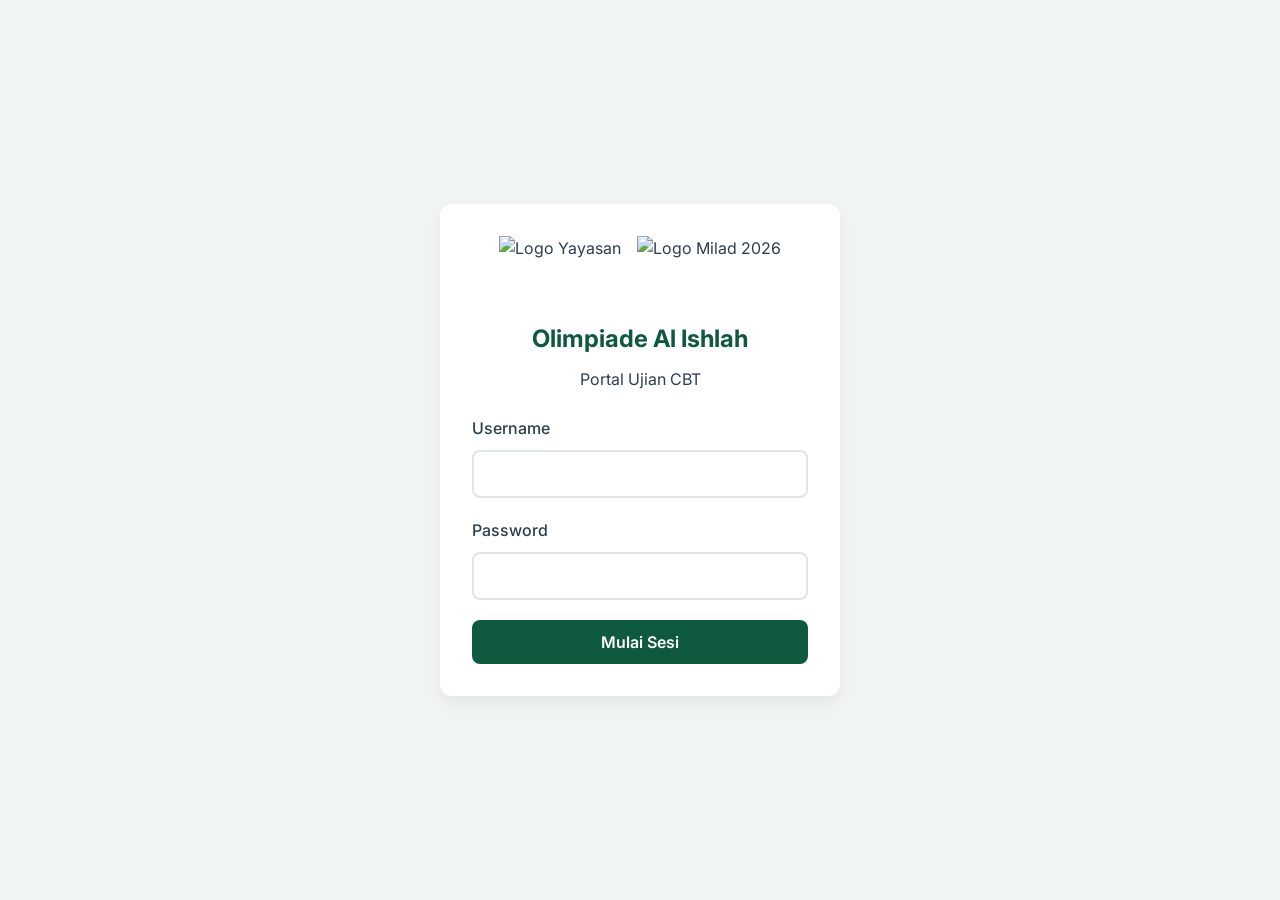
==== exam.html @ 49cf1925 "Add files via upload" ====
<!DOCTYPE html>
<html lang="id">
<head>
    <meta charset="UTF-8">
    <meta name="viewport" content="width=device-width, initial-scale=1.0">
    <title>Ujian CBT - Al Ishlah</title>
    <link rel="stylesheet" href="css/cbt.css">
    <link href="https://fonts.googleapis.com/css2?family=Inter:wght@400;500;600;700&display=swap" rel="stylesheet">
    
    <!-- KaTeX -->
    <link rel="stylesheet" href="https://cdn.jsdelivr.net/npm/katex@0.16.8/dist/katex.min.css">
    <script src="https://cdn.jsdelivr.net/npm/katex@0.16.8/dist/katex.min.js"></script>
    <script src="https://cdn.jsdelivr.net/npm/katex@0.16.8/dist/contrib/auto-render.min.js"></script>

    <script src="https://cdn.jsdelivr.net/npm/@supabase/supabase-js@2"></script>
    <script src="js/config.js"></script>
    <script src="js/supabase-client.js"></script>
    <script src="js/iframe-guard.js"></script>
    <script src="js/auth.js"></script>
    
    <!-- Modul keamanan (Anti Cheat) -->
    <script src="js/security.js"></script>
</head>
<body>
    <div class="watermark" id="watermark"></div>
    <div class="header-bar">
        <div style="display: flex; align-items: center; gap: 15px;">
            <div style="display: flex; gap: 10px;">
                <img src="https://iili.io/CNu9Bt9.png" alt="Logo Yayasan" style="height: 40px;">
                <img src="https://iili.io/n17L7Q2.png" alt="Logo Milad 2026" style="height: 40px;">
            </div>
            <strong>Olimpiade Al Ishlah CBT</strong>
        </div>
        <div style="text-align: right;">
            <span id="peserta-nama">Memuat...</span> | <span id="peserta-cabang"></span>
        </div>
    </div>

    <div class="exam-layout">
        <!-- Area Soal (Kiri) -->
        <main class="soal-area">
            <h3 class="text-primary" style="margin-bottom: 1rem;">Soal No. <span id="soal-aktif-no">1</span></h3>
            <div id="soal-container" class="latex-render">
                <div class="soal-text" id="teks-soal">Memuat soal...</div>
                <img id="gambar-soal" class="soal-img" style="display:none;" alt="Gambar Soal">
                
                <div class="opsi-list" id="opsi-container">
                    <!-- Opsi diload via JS -->
                </div>
            </div>

            <div class="exam-controls">
                <button class="btn btn-outline" id="btn-prev">⬅ Sebelumnya</button>
                <div style="display: flex; align-items: center; gap: 10px;">
                    <input type="checkbox" id="cb-ragu" style="width: 20px; height: 20px; cursor: pointer;">
                    <label for="cb-ragu" style="font-weight: 500; cursor: pointer;">Ragu-ragu</label>
                    <span id="status-simpan" style="font-size: 0.85rem; color: var(--text-light); margin-left: 10px;"></span>
                </div>
                <button class="btn btn-primary" id="btn-next">Berikutnya ➡</button>
            </div>
        </main>

        <!-- Area Navigasi (Kanan) -->
        <aside class="nav-panel">
            <div class="timer-box" id="timer-box">
                <div style="font-weight: 500; color: var(--text-light); margin-bottom: 0.5rem;">SISA WAKTU</div>
                <div class="timer-text" id="timer-display">--:--:--</div>
            </div>

            <div class="grid-soal-box">
                <div style="font-weight: 600; margin-bottom: 1rem; text-align: center;">Daftar Soal</div>
                <div class="grid-container" id="grid-container">
                    <!-- Grid Soal -->
                </div>
                <button class="btn btn-danger btn-block mt-3" id="btn-submit-ujian">Selesai Ujian</button>
            </div>
        </aside>
    </div>

    <!-- Modal Konfirmasi Submit -->
    <div class="overlay" id="modal-submit">
        <div class="modal">
            <h2 class="text-danger mb-2">Konfirmasi Selesai Ujian</h2>
            <p id="msg-submit" class="mb-3">Apakah Anda yakin ingin menyelesaikan ujian? Sisa waktu Anda masih ada dan soal yang belum dijawab tidak akan mendapatkan nilai.</p>
            <div class="d-flex gap-2 justify-content-center">
                <button class="btn btn-outline" id="btn-batal-submit">Kembali ke Ujian</button>
                <button class="btn btn-danger" id="btn-konfirm-submit">Ya, Selesai</button>
            </div>
        </div>
    </div>

    <script src="js/exam.js"></script>
</body>
</html>
---- css/cbt.css ----
/* css/cbt.css */
:root {
    --primary: #0F5A3E; /* Hijau Islami */
    --primary-light: #18865c;
    --primary-dark: #0a3d2a;
    --secondary: #D4AF37; /* Emas lembut */
    --bg: #F0F4F2;
    --surface: #FFFFFF;
    --text: #2C3E50;
    --text-light: #7F8C8D;
    --danger: #E74C3C;
    --warning: #F1C40F;
    --success: #27AE60;
    --border: #E0E6E3;
}

* { box-sizing: border-box; margin: 0; padding: 0; }
body {
    font-family: 'Inter', sans-serif;
    background-color: var(--bg);
    color: var(--text);
    line-height: 1.6;
    -webkit-user-select: none; /* Anti-select */
    user-select: none;
}
input, textarea { -webkit-user-select: text; user-select: text; }

/* Utilities */
.text-center { text-align: center; }
.text-primary { color: var(--primary); }
.text-danger { color: var(--danger); }
.text-success { color: var(--success); }
.mb-1 { margin-bottom: 0.5rem; }
.mb-2 { margin-bottom: 1rem; }
.mb-3 { margin-bottom: 1.5rem; }
.mt-3 { margin-top: 1.5rem; }
.d-flex { display: flex; }
.gap-2 { gap: 0.5rem; }
.gap-3 { gap: 1rem; }
.justify-content-between { justify-content: space-between; }
.align-items-center { align-items: center; }

/* Buttons */
.btn {
    display: inline-block;
    padding: 0.75rem 1.5rem;
    border: none;
    border-radius: 8px;
    cursor: pointer;
    font-weight: 600;
    font-family: inherit;
    text-align: center;
    transition: all 0.2s;
    text-decoration: none;
    font-size: 1rem;
}
.btn:hover { transform: translateY(-1px); box-shadow: 0 4px 6px rgba(0,0,0,0.1); }
.btn:disabled { opacity: 0.6; cursor: not-allowed; transform: none; box-shadow: none; }
.btn-primary { background: var(--primary); color: white; }
.btn-secondary { background: var(--secondary); color: white; }
.btn-danger { background: var(--danger); color: white; }
.btn-outline { background: transparent; border: 2px solid var(--primary); color: var(--primary); }
.btn-block { display: block; width: 100%; }

/* Forms */
.form-group { margin-bottom: 1.25rem; text-align: left; }
.form-group label { display: block; margin-bottom: 0.5rem; font-weight: 500; }
.form-control {
    width: 100%;
    padding: 0.75rem 1rem;
    border: 2px solid var(--border);
    border-radius: 8px;
    font-family: inherit;
    font-size: 1rem;
    transition: border-color 0.2s;
}
.form-control:focus { outline: none; border-color: var(--primary); }

/* Layout Containers */
.container {
    max-width: 1200px;
    margin: 0 auto;
    padding: 2rem 1rem;
}
.card {
    background: var(--surface);
    border-radius: 12px;
    padding: 2rem;
    box-shadow: 0 8px 16px rgba(0,0,0,0.05);
}
.header-bar {
    background: var(--primary);
    color: white;
    padding: 1rem 2rem;
    display: flex;
    justify-content: space-between;
    align-items: center;
    box-shadow: 0 2px 4px rgba(0,0,0,0.1);
}
.header-bar h2 { margin: 0; font-size: 1.25rem; }

/* Exam Layout */
.exam-layout {
    display: grid;
    grid-template-columns: 1fr 300px;
    gap: 2rem;
    align-items: start;
    height: calc(100vh - 70px);
    padding: 1.5rem;
    overflow: hidden;
}

/* Soal Area */
.soal-area {
    background: var(--surface);
    border-radius: 12px;
    padding: 2rem;
    height: 100%;
    overflow-y: auto;
    box-shadow: 0 4px 6px rgba(0,0,0,0.05);
    position: relative;
}
/* Watermark */
.watermark {
    position: fixed;
    top: 50%;
    left: 40%;
    transform: translate(-50%, -50%) rotate(-45deg);
    font-size: 4rem;
    color: rgba(0,0,0,0.03);
    pointer-events: none;
    z-index: 0;
    white-space: nowrap;
}

.soal-text {
    font-size: 1.25rem;
    margin-bottom: 1.5rem;
    position: relative;
    z-index: 1;
}
.soal-img {
    max-width: 100%;
    max-height: 300px;
    border-radius: 8px;
    margin-bottom: 1rem;
    cursor: pointer; /* To zoom */
}

/* Opsi Jawaban */
.opsi-list {
    display: flex;
    flex-direction: column;
    gap: 1rem;
    position: relative;
    z-index: 1;
}
.opsi-item {
    display: flex;
    align-items: center;
    padding: 1rem;
    border: 2px solid var(--border);
    border-radius: 8px;
    cursor: pointer;
    transition: all 0.2s;
}
.opsi-item:hover { border-color: var(--primary-light); background: rgba(15, 90, 62, 0.02); }
.opsi-item.selected {
    border-color: var(--primary);
    background: rgba(15, 90, 62, 0.05);
}
.opsi-label {
    width: 32px;
    height: 32px;
    background: var(--border);
    border-radius: 50%;
    display: flex;
    align-items: center;
    justify-content: center;
    font-weight: bold;
    margin-right: 1rem;
    flex-shrink: 0;
}
.opsi-item.selected .opsi-label {
    background: var(--primary);
    color: white;
}
.opsi-text {
    flex-grow: 1;
    font-size: 1.1rem;
}
.opsi-img {
    max-width: 150px;
    max-height: 150px;
    display: block;
    margin-top: 0.5rem;
}

/* Navigasi Panel (Kanan) */
.nav-panel {
    display: flex;
    flex-direction: column;
    gap: 1.5rem;
    height: 100%;
}
.timer-box {
    background: var(--surface);
    border-radius: 12px;
    padding: 1.5rem;
    text-align: center;
    box-shadow: 0 4px 6px rgba(0,0,0,0.05);
}
.timer-box.warning { background: #ffebee; color: var(--danger); border: 2px solid var(--danger); }
.timer-text { font-size: 2.5rem; font-weight: 700; font-variant-numeric: tabular-nums; }

.grid-soal-box {
    background: var(--surface);
    border-radius: 12px;
    padding: 1.5rem;
    flex-grow: 1;
    display: flex;
    flex-direction: column;
    box-shadow: 0 4px 6px rgba(0,0,0,0.05);
    overflow: hidden;
}
.grid-container {
    display: grid;
    grid-template-columns: repeat(5, 1fr);
    gap: 0.5rem;
    overflow-y: auto;
    padding-right: 0.5rem;
    flex-grow: 1;
}
.btn-grid {
    width: 100%;
    aspect-ratio: 1;
    display: flex;
    align-items: center;
    justify-content: center;
    border: 2px solid var(--border);
    border-radius: 6px;
    background: white;
    cursor: pointer;
    font-weight: 600;
    transition: all 0.2s;
    font-size: 0.9rem;
}
.btn-grid:hover { border-color: var(--primary); }
.btn-grid.active { border-color: var(--primary); box-shadow: 0 0 0 2px var(--primary) inset; }
.btn-grid.dijawab { background: var(--primary); color: white; border-color: var(--primary); }
.btn-grid.ragu { background: var(--warning); color: #000; border-color: var(--warning); }

.exam-controls {
    display: flex;
    justify-content: space-between;
    margin-top: 2rem;
    padding-top: 1.5rem;
    border-top: 2px solid var(--border);
}

/* Modals & Overlays */
.overlay {
    position: fixed;
    top: 0; left: 0; right: 0; bottom: 0;
    background: rgba(0,0,0,0.8);
    display: flex;
    align-items: center;
    justify-content: center;
    z-index: 1000;
    opacity: 0;
    pointer-events: none;
    transition: opacity 0.3s;
}
.overlay.active {
    opacity: 1;
    pointer-events: auto;
}
.modal {
    background: white;
    padding: 2.5rem;
    border-radius: 12px;
    max-width: 500px;
    width: 90%;
    text-align: center;
    transform: translateY(20px);
    transition: transform 0.3s;
}
.overlay.active .modal { transform: translateY(0); }

/* Responsive adjustments */
@media (max-width: 900px) {
    .exam-layout {
        grid-template-columns: 1fr;
        height: auto;
        overflow: visible;
    }
    .soal-area {
        height: auto;
        min-height: 50vh;
    }
    .nav-panel {
        height: auto;
    }
    .grid-container {
        max-height: 200px;
    }
}
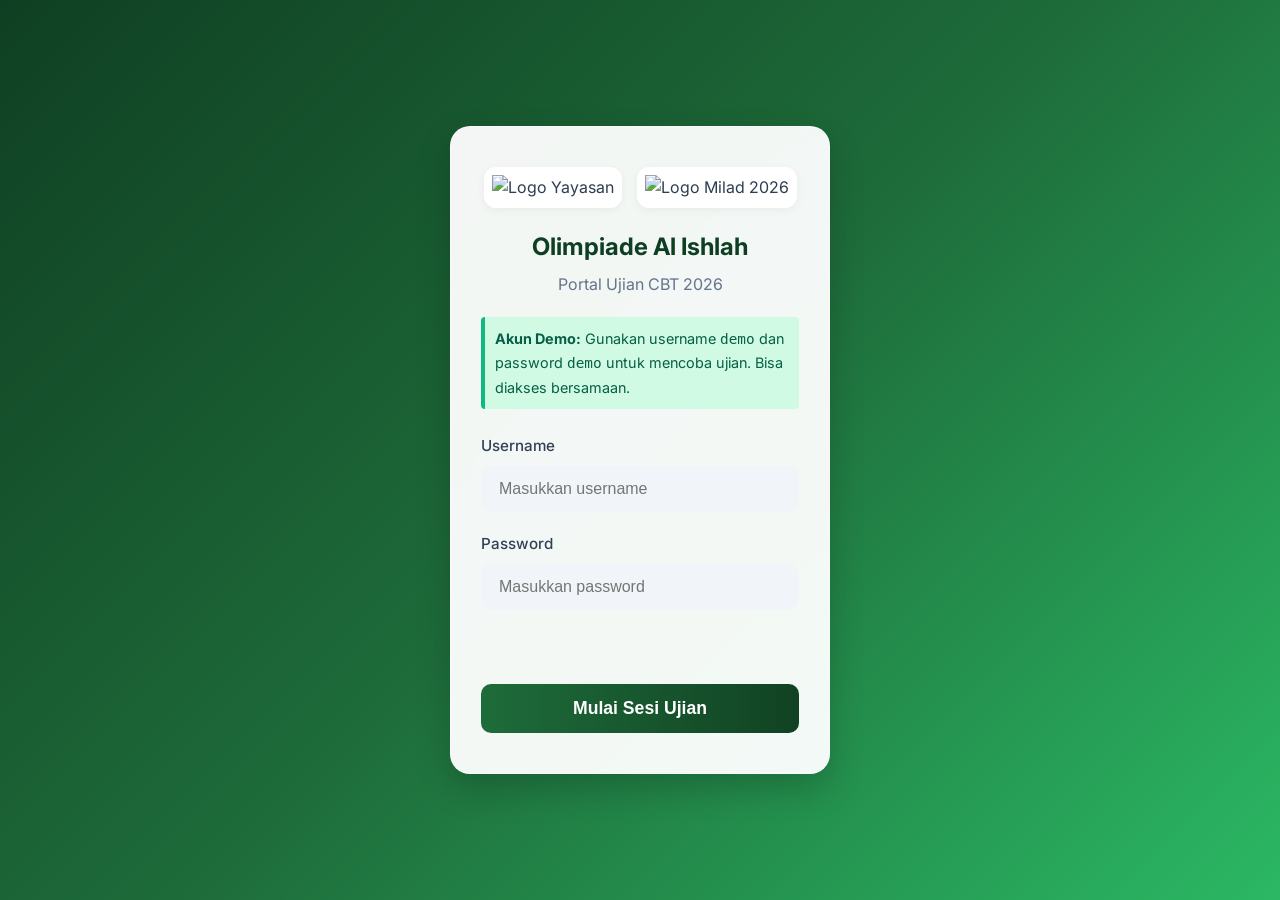
==== commit 1343d063: "Add files via upload" ====
--- a/exam.html
+++ b/exam.html
@@ -22,10 +22,19 @@
     <script src="js/security.js"></script>
 </head>
 <body>
+    <!-- Overlay Wajib Fullscreen -->
+    <div id="start-overlay" style="position: fixed; top: 0; left: 0; width: 100vw; height: 100vh; background: var(--bg); z-index: 9999999; display: flex; flex-direction: column; justify-content: center; align-items: center; text-align: center; padding: 20px;">
+        <h2 class="text-primary" style="font-size: 2rem; margin-bottom: 20px;">Langkah Terakhir</h2>
+        <p style="font-size: 1.1rem; color: var(--text); max-width: 500px; margin-bottom: 30px;">
+            Sistem CBT ini mewajibkan mode Layar Penuh (Fullscreen) untuk mencegah kecurangan. Klik tombol di bawah untuk masuk ke ujian.
+        </p>
+        <button id="btn-start-fullscreen" class="btn btn-primary" style="font-size: 1.3rem; padding: 15px 30px; box-shadow: 0 4px 15px rgba(15, 90, 62, 0.4);">Mulai Mengerjakan</button>
+    </div>
+
     <div class="watermark" id="watermark"></div>
     <div class="header-bar">
         <div style="display: flex; align-items: center; gap: 15px;">
-            <div style="display: flex; gap: 10px;">
+            <div style="display: flex; gap: 10px; background-color: white; padding: 5px; border-radius: 8px;">
                 <img src="https://iili.io/CNu9Bt9.png" alt="Logo Yayasan" style="height: 40px;">
                 <img src="https://iili.io/n17L7Q2.png" alt="Logo Milad 2026" style="height: 40px;">
             </div>
